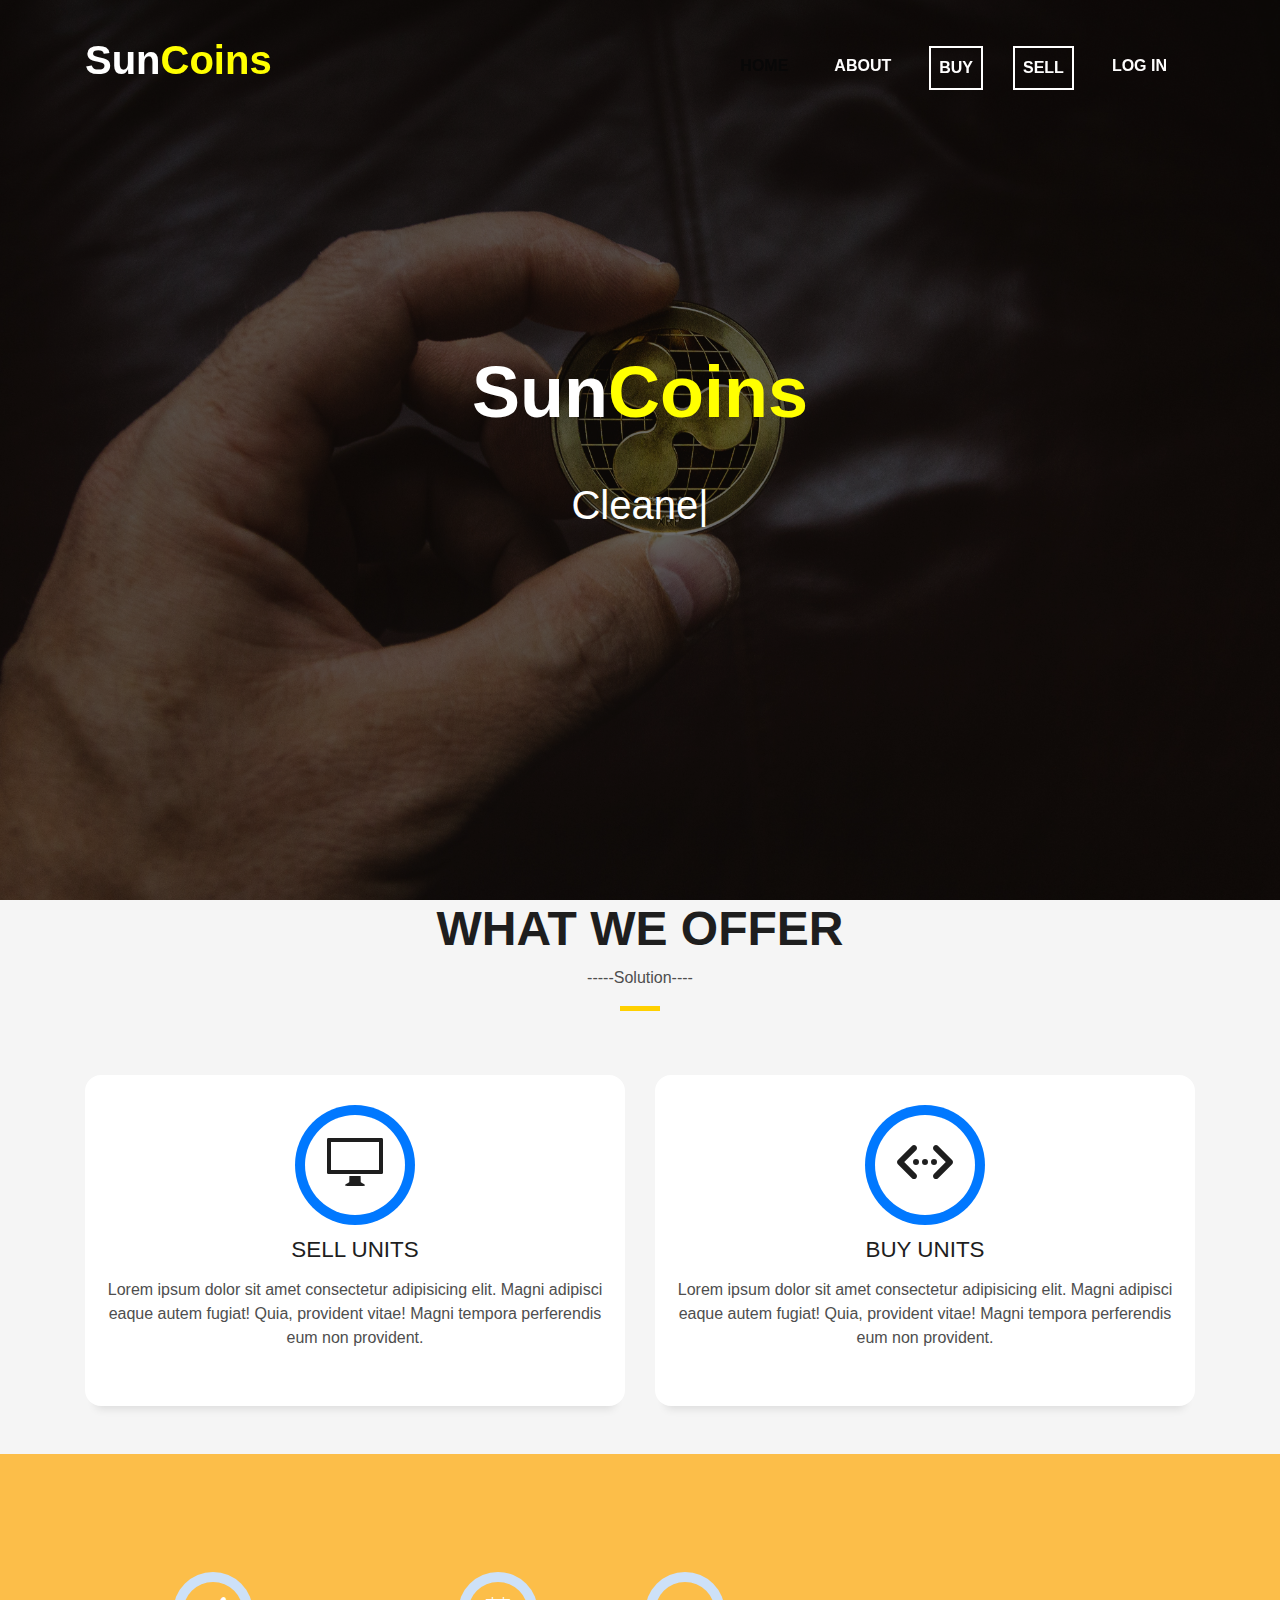
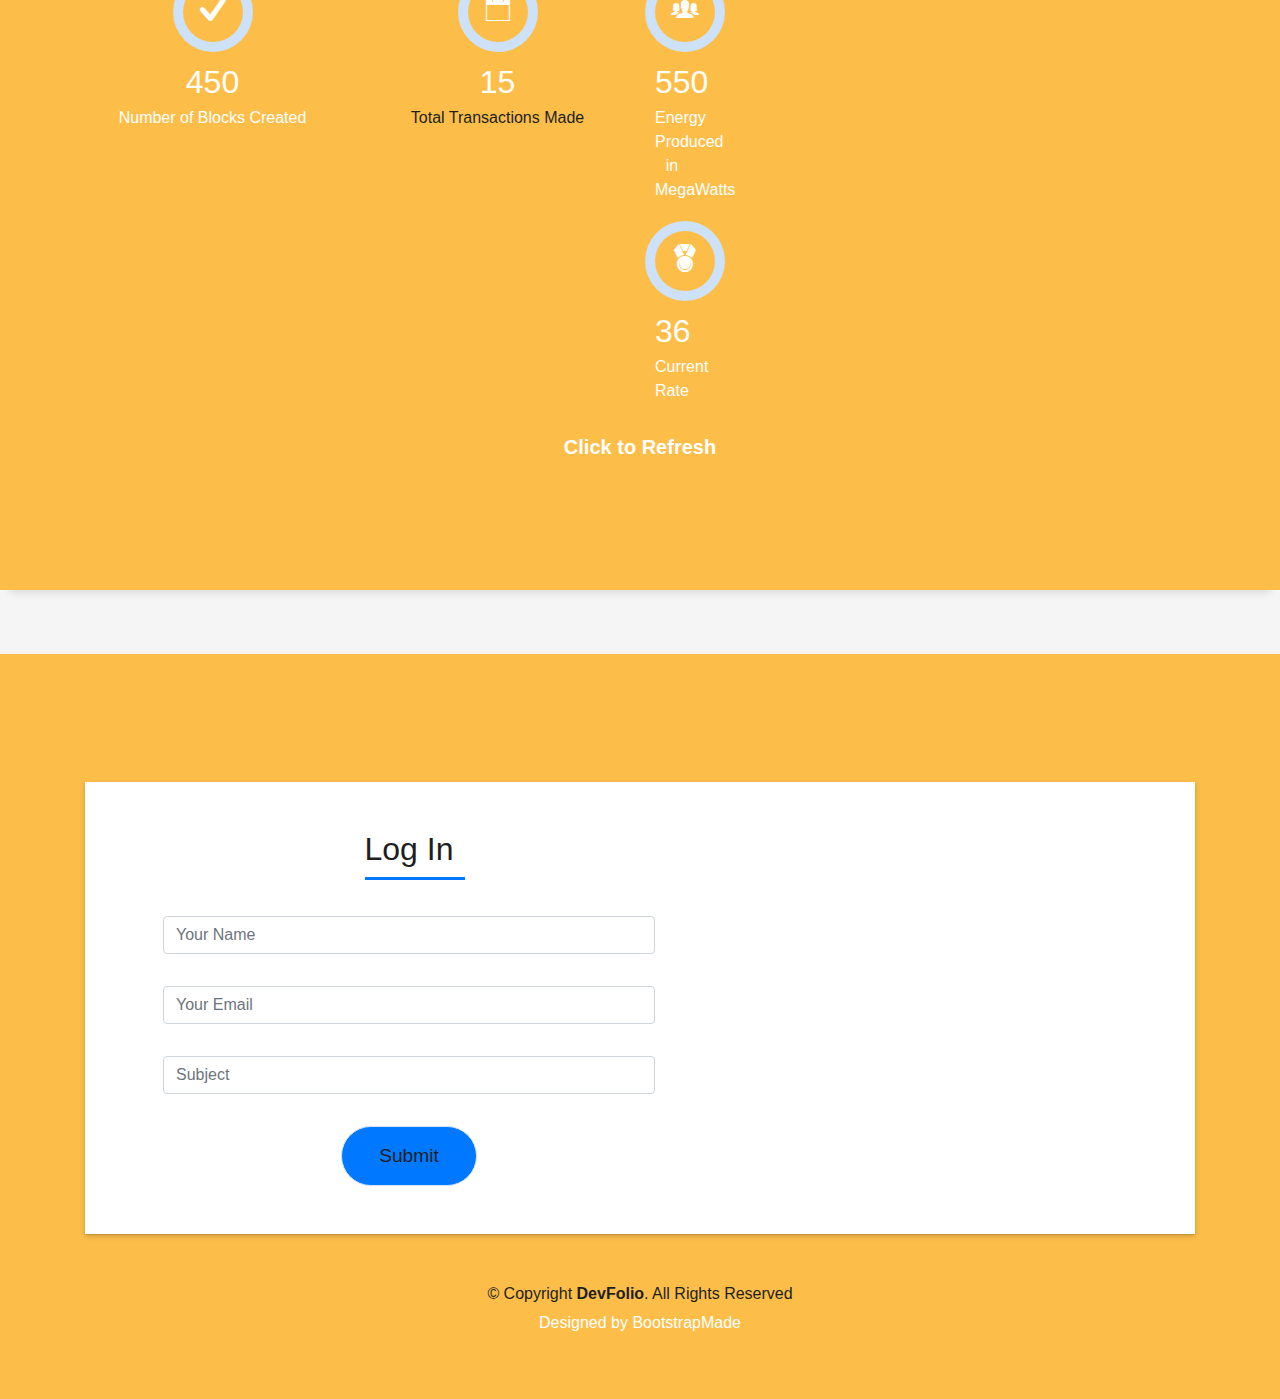
==== index.html @ 3a9124fa "Initial commit" ====
<!DOCTYPE html>
<html lang="en">
<head>
  <meta charset="utf-8">
  <title>SunCoins</title>
  <meta content="width=device-width, initial-scale=1.0" name="viewport">
  <meta content="" name="keywords">
  <meta content="" name="description">

 
  <link href="img/favicon.png" rel="icon">
  <link href="img/apple-touch-icon.png" rel="apple-touch-icon">

  
  <link href="lib/bootstrap/css/bootstrap.min.css" rel="stylesheet">

  
  <link href="lib/font-awesome/css/font-awesome.min.css" rel="stylesheet">
  <link href="lib/animate/animate.min.css" rel="stylesheet">
  <link href="lib/ionicons/css/ionicons.min.css" rel="stylesheet">
  <link href="lib/owlcarousel/assets/owl.carousel.min.css" rel="stylesheet">
  <link href="lib/lightbox/css/lightbox.min.css" rel="stylesheet">

  
  <link href="css/style.css" rel="stylesheet">

</head>

<body id="page-top">

  <!--/ Nav Star /-->
  <nav class="navbar navbar-b navbar-trans navbar-expand-md fixed-top" id="mainNav">
    <div class="container">
            <a class="navbar-brand js-scroll" href="#page-top">Sun<p style="display: inline-block; color: yellow">Coins</p></a>
      <button class="navbar-toggler collapsed" type="button" data-toggle="collapse" data-target="#navbarDefault"
        aria-controls="navbarDefault" aria-expanded="false" aria-label="Toggle navigation">
        <span></span>
        <span></span>
        <span></span>
      </button>
          
      <div class="navbar-collapse collapse justify-content-end" id="navbarDefault">
        <ul class="navbar-nav">
          <li class="nav-item">
            <a class="nav-link js-scroll active" href="#home">Home</a>
          </li>
          <li class="nav-item">
            <a class="nav-link js-scroll" href="#service">About</a>
          </li>
          <li class="nav-item">
            <a class="buy-nav nav-link js-scroll" href="#service">Buy</a><!--Here, url for creating a new block will go-->
          </li>
          <li class="nav-item">
            <a class="sell-nav nav-link js-scroll" href="#serivce">Sell</a>
          </li>
          <li class="nav-item">
            <a class="nav-link js-scroll" href="#login">Log In</a>
          </li>
          
        </ul>
      </div>
    </div>
  </nav>
  <!--/ Nav End /-->

  <!--/ Intro Skew Star /-->
  <div id="home" class="intro route bg-image" style="background-image: url(img/blockchain.jpg)">
    <div class="overlay-itro"></div>
    <div class="intro-content display-table">
      <div class="table-cell">
        <div class="container">
          <!--<p class="display-6 color-d">Hello, world!</p>-->
          <h1 class="intro-title mb-4">Sun<p style="color:yellow; display:inline-block">Coins</p></h1>
          <p class="intro-subtitle"><span class="text-slider-items">Cleaner,Economical,Better</span><strong class="text-slider"></strong></p>
          <!-- <p class="pt-3"><a class="btn btn-primary btn js-scroll px-4" href="#about" role="button">Learn More</a></p> -->
        </div>
      </div>
    </div>
  </div>
  <!--/ Intro Skew End /-->

 

  <!--/ Section Services Star /-->
  <section id="service" class="services-mf route">
    <div class="container">
      <div class="row">
        <div class="col-sm-12">
          <div class="title-box text-center">
            <h3 class="title-a">
              What we offer
            </h3>
            <p class="subtitle-a">
              -----Solution----
            </p>
            <div class="line-mf"></div>
          </div>
        </div>
      </div>
      <div class="row">
        <div class="col-md-6">
          <div class="service-box">
            <div class="service-ico">
              <span class="ico-circle"><i class="ion-monitor"></i></span>
            </div>
            <div class="service-content">
              <h2 class="s-title">Sell Units</h2>
              <p class="s-description text-center">
                Lorem ipsum dolor sit amet consectetur adipisicing elit. Magni adipisci eaque autem fugiat! Quia,
                provident vitae! Magni
                tempora perferendis eum non provident.
              </p>
            </div>
          </div>
        </div>
        <div class="col-md-6">
          <div class="service-box">
            <div class="service-ico">
              <span class="ico-circle"><i class="ion-code-working"></i></span>
            </div>
            <div class="service-content">
              <h2 class="s-title">Buy Units</h2>
              <p class="s-description text-center">
                Lorem ipsum dolor sit amet consectetur adipisicing elit. Magni adipisci eaque autem fugiat! Quia,
                provident vitae! Magni
                tempora perferendis eum non provident.
              </p>
            </div>
          </div>
        </div>
        
        </div>
      </div>
    </div>
  </section>
  <!--/ Section Services End /-->

  <div class="section-counter paralax-mf bg-image" style="background-image: url(img/counters-bg.jpg)">
    <div class="overlay-mf"></div>
    <div class="container">
      <div class="row">
        <div class="col-sm-3 col-lg-3">
          <div class="counter-box counter-box pt-4 pt-md-0">
            <div class="counter-ico">
              <span class="ico-circle"><i class="ion-checkmark-round"></i></span>
            </div>
            <div class="counter-num">
              <p class="counter number_of_blocks_created">450</p>
              <span class="counter-text">Number of Blocks Created</span>
            </div>
          </div>
        </div>
        <div class="col-sm-3 col-lg-3">
          <div class="counter-box pt-4 pt-md-0">
            <div class="counter-ico">
              <span class="ico-circle"><i class="ion-ios-calendar-outline"></i></span>
            </div>
            <div class="counter-num">
              <p class="counter transactions_made_total">15</p>
              <span class="counter-text"><a href="kkkk.html">Total Transactions Made</span>
            </div>
          </div>
        </div>
        <div class="col-sm-3 col-lg-3">
          <div class="counter-box pt-4 pt-md-0">
            <div class="counter-ico">
              <span class="ico-circle"><i class="ion-ios-people"></i></span>
            </div>
            <div class="counter-num">
              <p class="counter energy_produced">550</p>
              <span class="counter-text">Energy Produced in MegaWatts</span>
            </div>
          </div>
        </div>
        <div class="col-sm-3 col-lg-3">
          <div class="counter-box pt-4 pt-md-0">
            <div class="counter-ico">
              <span class="ico-circle"><i class="ion-ribbon-a"></i></span>
            </div>
            <div class="counter-num">
              <p class="counter current_rate">36</p>
              <span class="counter-text">Current Rate</span>
            </div>
          </div>
        </div>
      </div>
      <div class="row">
        <div class="col-md-4"></div>
        <div class="col-md-4 click_to_refresh_total pointer text-center" style="display: inline-block; font-size: 20px; font-weight: 600; color: white;">Click to Refresh</div>
        <div class="col-md-4"></div>
      </div>
    </div>
  </div>


  

  <!--/ Section Contact-Footer Star /-->
  <section id="login" class="paralax-mf footer-paralax bg-image sect-mt4 route" style="background-image: url(img/overlay-bg.jpg)">
    <div class="overlay-mf"></div>
    <div class="container">
      <div class="row">
        <div class="col-sm-12">
          <div class="contact-mf">
            <div id="contact" class="box-shadow-full">
              <div class="row">
                  <div class="col-md-3"></div>
                <div class="col-md-6">
                  <div class="title-box-2">
                    <h5 class="title-left text-center mx-auto d-block">
                      Log In
                    </h5>
                  </div>
                  <div>
                      <form action="" method="post" role="form" class="contactForm">
                      <div id="sendmessage">Your message has been sent. Thank you!</div>
                      <div id="errormessage"></div>
                      <div class="row">
                        <div class="col-md-12 mb-3">
                          <div class="form-group">
                            <input type="text" name="name" class="form-control" id="name" placeholder="Your Name" data-rule="minlen:4" data-msg="Please enter at least 4 chars" />
                            <div class="validation"></div>
                          </div>
                        </div>
                        <div class="col-md-12 mb-3">
                          <div class="form-group">
                            <input type="email" class="form-control" name="email" id="email" placeholder="Your Email" data-rule="email" data-msg="Please enter a valid email" />
                            <div class="validation"></div>
                          </div>
                        </div>
                        <div class="col-md-12 mb-3">
                            <div class="form-group">
                              <input type="text" class="form-control" name="subject" id="subject" placeholder="Subject" data-rule="minlen:4" data-msg="Please enter at least 8 chars of subject" />
                              <div class="validation"></div>
                            </div>
                        </div>
                        
                        <div class="col-md-12">
                          <button type="submit" class="button button-a button-big button-rouded mx-auto d-block text-center"><a href="LogIn.html">Submit</a></button>
                        </div>
                      </div>
                    </form>
                  </div>
                </div>
                <div class="col-md-3"></div>
              </div>
            </div>
          </div>
        </div>
      </div>
    </div>
    <footer>
      <div class="container">
        <div class="row">
          <div class="col-sm-12">
            <div class="copyright-box">
              <p class="copyright">&copy; Copyright <strong>DevFolio</strong>. All Rights Reserved</p>
              <div class="credits">
                <!--
                  All the links in the footer should remain intact.
                  You can delete the links only if you purchased the pro version.
                  Licensing information: https://bootstrapmade.com/license/
                  Purchase the pro version with working PHP/AJAX contact form: https://bootstrapmade.com/buy/?theme=DevFolio
                -->
                Designed by <a href="https://bootstrapmade.com/">BootstrapMade</a>
              </div>
            </div>
          </div>
        </div>
      </div>
    </footer>
  </section>
  <!--/ Section Contact-footer End /-->

  <a href="#" class="back-to-top"><i class="fa fa-chevron-up"></i></a>
  <div id="preloader"></div>

  <!-- JavaScript Libraries -->
  <script src="lib/jquery/jquery.min.js"></script>
  <script src="lib/jquery/jquery-migrate.min.js"></script>
  <script src="lib/popper/popper.min.js"></script>
  <script src="lib/bootstrap/js/bootstrap.min.js"></script>
  <script src="lib/easing/easing.min.js"></script>
  <script src="lib/counterup/jquery.waypoints.min.js"></script>
  <script src="lib/counterup/jquery.counterup.js"></script>
  <script src="lib/owlcarousel/owl.carousel.min.js"></script>
  <script src="lib/lightbox/js/lightbox.min.js"></script>
  <script src="lib/typed/typed.min.js"></script>
  <!-- Contact Form JavaScript File -->
  <script src="contactform/contactform.js"></script>

  <!-- Template Main Javascript File -->
  <script src="js/main.js"></script>

</body>
</html>
---- css/style.css ----
/*
  Theme Name: DevFolio
  Theme URL: https://bootstrapmade.com/devfolio-bootstrap-portfolio-html-template/
  Author: BootstrapMade.com
  License: https://bootstrapmade.com/license/
*/

/*======================================
//--//-->   STYLES GENERALES
======================================*/

body {
  background-color: #f5f5f5;
  color: #4e4e4e;
}

h1,
h2,
h3,
h4,
h5,
h6 {
  color: #1e1e1e;
}

a {
  color: #1e1e1e;
  transition: all 0.5s ease-in-out;
}

a:hover {
  color: #0078ff;
  text-decoration: none;
  transition: all 0.5s ease-in-out;
}

.p-r {
  position: relative;
}

.color-a {
  color: #0078ff;
}

.color-d {
  color: #f5f5f5;
}

.color-text-a {
  color: #4e4e4e;
}

.box-shadow,
.paralax-mf,
.service-box,
.work-box,
.card-blog {
  box-shadow: 0 13px 8px -10px rgba(0, 0, 0, 0.1);
}

.box-shadow-a,
.button:hover {
  box-shadow: 0 0 0 4px #cde1f8;
}

.display-5 {
  font-size: 2.5rem;
  font-weight: 300;
  line-height: 1.1;
}

.display-6 {
  font-size: 2rem;
  font-weight: 300;
  line-height: 1.1;
}

.avatar {
  width: 32px;
  height: 32px;
  margin-right: 4px;
  overflow: hidden;
}

.bg-image {
  background-repeat: no-repeat;
  background-attachment: fixed;
  background-size: cover;
  background-position: center center;
}

.overlay-mf {
  background-color: #ffa600;
}

.overlay-mf {
  position: absolute;
  top: 0;
  left: 0px;
  padding: 0;
  height: 100%;
  width: 100%;
  opacity: .7;
}

.paralax-mf {
  position: relative;
  padding: 8rem 0;
}

.display-table {
  width: 100%;
  height: 100%;
  display: table;
}

.table-cell {
  display: table-cell;
  vertical-align: middle;
}

/*--/ Sections /--*/

.sect-4 {
  padding: 4rem 0;
}

.sect-pt4 {
  padding-top: 4rem;
}

.sect-mt4 {
  margin-top: 4rem;
}

/*--/ Title s /--*/

.title-s {
  font-weight: 600;
  color: #1e1e1e;
  font-size: 1.1rem;
}

/*--/ Title A /--*/

.title-box {
  margin-bottom: 4rem;
}

.title-a {
  font-size: 3rem;
  font-weight: bold;
  text-transform: uppercase;
}

.subtitle-a {
  color: #4e4e4e;
}

.line-mf {
  width: 40px;
  height: 5px;
  background-color:rgb(255, 208, 0);
  margin: 0 auto;
}

/*--/ Title Left /--*/

.title-box-2 {
  margin-bottom: 3rem;
}

.title-left {
  font-size: 2rem;
  position: relative;
}

.title-left:before {
  content: '';
  position: absolute;
  height: 3px;
  background-color: #0078ff;
  width: 100px;
  bottom: -12px;
}

/*------/ Box /------*/

.box-pl2 {
  padding-left: 2rem;
}

.box-shadow-full {
  padding: 3rem 1.25rem;
  position: relative;
  background-color: #fff;
  margin-bottom: 3rem;
  z-index: 2;
  box-shadow: 0 1px 1px 0 rgba(0, 0, 0, 0.06), 0 2px 5px 0 rgba(0, 0, 0, 0.2);
}

/*------/ Socials /------*/

.socials {
  padding: 1.5rem 0;
}

.socials ul li {
  display: inline-block;
}

.socials .ico-circle {
  height: 40px;
  width: 40px;
  font-size: 1.7rem;
  border-radius: 50%;
  line-height: 1.4;
  margin: 0 15px 0 0;
  box-shadow: 0 0 0 3px #0078ff;
  transition: all 500ms ease;
}

.socials .ico-circle:hover {
  background-color: #0078ff;
  color: #fff;
  box-shadow: 0 0 0 3px #cde1f8;
  transition: all 500ms ease;
}

/*------/ Ul resect /------*/

.ul-resect,
.socials ul,
.list-ico,
.blog-wrapper .post-meta ul,
.box-comments .list-comments,
.widget-sidebar .list-sidebar,
.widget-tags ul {
  list-style: none;
  padding-left: 0;
  margin-bottom: 0;
}

.list-ico {
  line-height: 2;
}

.list-ico span {
  color: #0078ff;
  margin-right: 10px;
}

/*------/ Ico Circle /------*/

.ico-circle {
  height: 100px;
  width: 100px;
  font-size: 2rem;
  border-radius: 50%;
  line-height: 1.55;
  margin: 0 auto;
  text-align: center;
  box-shadow: 0 0 0 10px #0078ff;
  display: block;
}

/*------/ Owl Carousel /------*/

.owl-theme .owl-dots {
  text-align: center;
  margin-top: 18px;
}

.owl-theme .owl-dots .owl-dot {
  display: inline-block;
}

.owl-theme .owl-dots .owl-dot span {
  width: 18px;
  height: 7px;
  margin: 5px 5px;
  background: #cde1f8;
  border: 0px solid #cde1f8;
  display: block;
  transition: all 0.6s ease-in-out;
  cursor: pointer;
}

.owl-theme .owl-dots .owl-dot:hover span {
  background-color: #cde1f8;
}

.owl-theme .owl-dots .owl-dot.active span {
  background-color: #1B1B1B;
  width: 25px;
}

/*--/ Scrolltop s /--*/

.scrolltop-mf {
  position: relative;
  display: none;
}

.scrolltop-mf span {
  z-index: 999;
  position: fixed;
  width: 42px;
  height: 42px;
  background-color: #0078ff;
  opacity: .7;
  font-size: 1.6rem;
  line-height: 1.5;
  text-align: center;
  color: #fff;
  top: auto;
  left: auto;
  right: 30px;
  bottom: 50px;
  cursor: pointer;
  border-radius: 50%;
}

/* Back to top button */

.back-to-top {
  position: fixed;
  display: none;
  background: #0078ff;
  color: #fff;
  width: 44px;
  height: 44px;
  text-align: center;
  line-height: 1;
  font-size: 16px;
  border-radius: 50%;
  right: 15px;
  bottom: 15px;
  transition: background 0.5s;
  z-index: 11;
}

.back-to-top i {
  padding-top: 12px;
  color: #fff;
}

/* Prelaoder */

#preloader {
  position: fixed;
  top: 0;
  left: 0;
  right: 0;
  bottom: 0;
  z-index: 9999;
  overflow: hidden;
  background: #fff;
}

#preloader:before {
  content: "";
  position: fixed;
  top: calc(50% - 30px);
  left: calc(50% - 30px);
  border: 6px solid #f2f2f2;
  border-top: 6px solid #0078ff;
  border-radius: 50%;
  width: 60px;
  height: 60px;
  -webkit-animation: animate-preloader 1s linear infinite;
  animation: animate-preloader 1s linear infinite;
}

@-webkit-keyframes animate-preloader {
  0% {
    -webkit-transform: rotate(0deg);
    transform: rotate(0deg);
  }

  100% {
    -webkit-transform: rotate(360deg);
    transform: rotate(360deg);
  }
}

@keyframes animate-preloader {
  0% {
    -webkit-transform: rotate(0deg);
    transform: rotate(0deg);
  }

  100% {
    -webkit-transform: rotate(360deg);
    transform: rotate(360deg);
  }
}

/*======================================
//--//-->   baBAR
======================================*/

.navbar-b {
  transition: all .5s ease-in-out;
  background-color: transparent;
  padding-top: 1.563rem;
  padding-bottom: 1.563rem;
}

.navbar-b.navbar-reduce {
  box-shadow: 0px 6px 9px 0px rgba(0, 0, 0, 0.06);
}

.navbar-b.navbar-trans .nav-item,
.navbar-b.navbar-reduce .nav-item {
  position: relative;
  padding-right: 20px;
  padding-left: 20em;
}

.navbar-b.navbar-trans .nav-link,
.navbar-b.navbar-reduce .nav-link {
  color: rgb(255, 254, 254);
  text-transform: uppercase;
  font-weight: 600;
}

.navbar-b.navbar-trans .nav-link:before,
.navbar-b.navbar-reduce .nav-link:before {
  content: '';
  position: absolute;
  margin-left: 0px;
  width: 0%;
  bottom: 0;
  left: 0;
  height: 2px;
  transition: all 500ms ease;
    
}

.navbar-b.navbar-trans .nav-link:hover,
.navbar-b.navbar-reduce .nav-link:hover {
  color: #1B1B1B;
}

.navbar-b.navbar-trans .nav-link:hover:before,
.navbar-b.navbar-reduce .nav-link:hover:before {
  width: 40px;
}

.navbar-b.navbar-trans .show > .nav-link:before,
.navbar-b.navbar-trans .active > .nav-link:before,
.navbar-b.navbar-trans .nav-link.show:before,
.navbar-b.navbar-trans .nav-link.active:before,
.navbar-b.navbar-reduce .show > .nav-link:before,
.navbar-b.navbar-reduce .active > .nav-link:before,
.navbar-b.navbar-reduce .nav-link.show:before,
.navbar-b.navbar-reduce .nav-link.active:before {
  width: inherit;
}

.navbar-b.navbar-trans .nav-link:before {
  background-color: rgb(255, 255, 255);
}

.navbar-b.navbar-trans .nav-link:hover {
  color: rgb(253, 253, 253);
}

.navbar-b.navbar-trans .show > .nav-link,
.navbar-b.navbar-trans .active > .nav-link,
.navbar-b.navbar-trans .nav-link.show,
.navbar-b.navbar-trans .nav-link.active {
  color: rgb(8, 8, 8);
}

.navbar-b.navbar-reduce {
  transition: all .5s ease-in-out;
  background-color: #fff;
  padding-top: 15px;
  padding-bottom: 15px;
}

.navbar-b.navbar-reduce .nav-link {
  color: rgb(255, 208, 0);
}

.navbar-b.navbar-reduce .nav-link:before {
  background-color: #0078ff;
}

.navbar-b.navbar-reduce .nav-link:hover {
  color: #0078ff;
}

.navbar-b.navbar-reduce .show > .nav-link,
.navbar-b.navbar-reduce .active > .nav-link,
.navbar-b.navbar-reduce .nav-link.show,
.navbar-b.navbar-reduce .nav-link.active {
  color: #0078ff;
}

.navbar-b.navbar-reduce .navbar-brand {
  color: #0078ff;
}

.navbar-b.navbar-reduce .navbar-toggler span {
  background-color: #1B1B1B;
}

.navbar-b .navbar-brand {
  color: #fff;
  font-size: 2.5rem;
  font-weight: 600;
}


.buy-nav , .sell-nav{
    border: 2px solid white;
}

.navbar-b .navbar-nav .dropdown-item.show .dropdown-menu,
.navbar-b .dropdown.show .dropdown-menu,
.navbar-b .dropdown-btn.show .dropdown-menu {
  -webkit-transform: translate3d(0px, 0px, 0px);
  transform: translate3d(0px, 0px, 0px);
  visibility: visible !important;
}

.navbar-b .dropdown-menu {
  margin: 1.12rem 0 0;
  border-radius: 0;
}

.navbar-b .dropdown-menu .dropdown-item {
  padding: .7rem 1.7rem;
  transition: all 500ms ease;
}

.navbar-b .dropdown-menu .dropdown-item:hover {
  background-color: #0078ff;
  color: #fff;
  transition: all 500ms ease;
}

.navbar-b .dropdown-menu .dropdown-item.active {
  background-color: #0078ff;
}

/*--/ Hamburger Navbar /--*/

.navbar-toggler {
  position: relative;
}

.navbar-toggler:focus,
.navbar-toggler:active {
  outline: 0;
}

.navbar-toggler span {
  display: block;
  background-color: #fff;
  height: 3px;
  width: 25px;
  margin-top: 4px;
  margin-bottom: 4px;
  -webkit-transform: rotate(0deg);
  transform: rotate(0deg);
  left: 0;
  opacity: 1;
}

.navbar-toggler span:nth-child(1),
.navbar-toggler span:nth-child(3) {
  transition: -webkit-transform .35s ease-in-out;
  transition: transform .35s ease-in-out;
  transition: transform .35s ease-in-out, -webkit-transform .35s ease-in-out;
}

.navbar-toggler:not(.collapsed) span:nth-child(1) {
  position: absolute;
  left: 12px;
  top: 10px;
  -webkit-transform: rotate(135deg);
  transform: rotate(135deg);
  opacity: 0.9;
}

.navbar-toggler:not(.collapsed) span:nth-child(2) {
  height: 12px;
  visibility: hidden;
  background-color: transparent;
}

.navbar-toggler:not(.collapsed) span:nth-child(3) {
  position: absolute;
  left: 12px;
  top: 10px;
  -webkit-transform: rotate(-135deg);
  transform: rotate(-135deg);
  opacity: 0.9;
}

/*======================================
//--//-->   INTRO
======================================*/

.intro {
  height: 100vh;
  position: relative;
  color: #fff;
}

.intro .intro-content {
  text-align: center;
  position: absolute;
}

.intro .overlay-itro {
  background-color: rgba(0, 0, 0, 0.6);
  position: absolute;
  top: 0;
  left: 0px;
  padding: 0;
  height: 100%;
  width: 100%;
  opacity: .9;
}

.intro .intro-title {
  color: #fff;
  font-weight: 600;
  font-size: 3rem;
}

.intro .intro-subtitle {
  font-size: 1.5rem;
  font-weight: 300;
}

.intro .text-slider-items {
  display: none;
}

.intro-single {
  height: 350px;
}

.intro-single .intro-content {
  margin-top: 30px;
}

.intro-single .intro-title {
  text-transform: uppercase;
  font-size: 3rem;
}

.intro-single .breadcrumb {
  background-color: transparent;
  color: #0084ff;
}

.intro-single .breadcrumb .breadcrumb-item:before {
  color: #cde1f8;
}

.intro-single .breadcrumb .breadcrumb-item.active {
  color: #cde1f8;
}

.intro-single .breadcrumb a {
  color: #fff;
}

/*======================================
//--//-->   ABOUT
======================================*/

.about-mf .box-shadow-full {
  padding-top: 4rem;
  padding-bottom: 4rem;
}

.about-mf .about-img {
  margin-bottom: 2rem;
}

.about-mf .about-img img {
  margin-left: 10px;
}

.skill-mf span {
  color: #4e4e4e;
}

.skill-mf .progress {
  background-color: #cde1f8;
  margin: .5rem 0 1.2rem 0;
  border-radius: 0;
  height: .7rem;
}

.skill-mf .progress .progress-bar {
  height: .7rem;
  background-color: #c3ff00;
}

/*======================================
//--//-->   SERVICES
======================================*/

.service-box {
  background-color: #fff;
  padding: 2.5rem 1.3rem;
  border-radius: 1rem;
  margin-bottom: 3rem;
}

.service-box:hover .ico-circle {
  transition: all 500ms ease;
  color: #fff;
  background-color: rgb(255, 208, 0);
  box-shadow: 0 0 0 10px rgb(255, 208, 0);
}

.service-box .service-ico {
  margin-bottom: 1rem;
  color: #1e1e1e;
}

.service-box .ico-circle {
  transition: all 500ms ease;
  font-size: 4rem;
}

.service-box .s-title {
  font-size: 1.4rem;
  text-transform: uppercase;
  text-align: center;
  padding: .4rem 0;
}

.service-box .s-description {
  color: #4e4e4e;
}

/*======================================
//--//-->   COUNTER
======================================*/

.counter-box {
  color: #fff;
  text-align: center;
}

.counter-ico {
  margin-bottom: 1rem;
}

.counter-ico .ico-circle {
  height: 60px;
  width: 60px;
  line-height: 1.8;
  box-shadow: 0 0 0 10px #cde1f8;
}

.counter-num .counter {
  font-size: 2rem;
  margin-bottom: 0;
}

/*======================================
//--//-->   PORTFOLIO
======================================*/

.work-box {
  margin-bottom: 3rem;
  -webkit-backface-visibility: hidden;
  backface-visibility: hidden;
  background-color: #fff;
}

.work-box:hover img {
  -webkit-transform: scale(1.3);
  transform: scale(1.3);
}

.work-img {
  display: block;
  overflow: hidden;
}

.work-img img {
  transition: all 1s;
}

.work-content {
  padding: 2rem 3% 1rem 4%;
}

.work-content .w-more {
  color: #4e4e4e;
  font-size: .8rem;
}

.work-content .w-more .w-ctegory {
  color: #0078ff;
}

.work-content .w-like {
  font-size: 2.5rem;
  color: #0078ff;
  float: right;
}

.work-content .w-like a {
  color: #0078ff;
}

.work-content .w-like .num-like {
  font-size: .7rem;
}

.w-title {
  font-size: 1.2rem;
}

/*======================================
//--//-->   TESTIMONIALS
======================================*/

.testimonials .owl-carousel .owl-item img {
  width: auto;
}

.testimonial-box {
  color: #fff;
  text-align: center;
}

.testimonial-box .author-test {
  margin-top: 1rem;
}

.testimonial-box .author-test img {
  margin: 0 auto;
}

.testimonial-box .author {
  color: #fff;
  text-transform: uppercase;
  font-weight: 600;
  margin: 1rem 0;
  display: block;
  font-size: 1.4rem;
}

.testimonial-box .comit {
  font-size: 2rem;
  color: #0078ff;
  background-color: #fff;
  width: 52px;
  height: 52px;
  display: block;
  margin: 0 auto;
  border-radius: 50%;
  line-height: 1.6;
}

/*======================================
//--//-->   BLOG
======================================*/

.card-blog .card-body {
  position: relative;
}

.card-blog .card-category-box {
  position: absolute;
  text-align: center;
  top: -16px;
  left: 15px;
  right: 15px;
  line-height: 25px;
  overflow: hidden;
}

.card-blog .card-category {
  display: inline-block;
  color: #fff;
  padding: 0 15px 5px;
  overflow: hidden;
  background-color: #0078ff;
  border-radius: 4px;
}

.card-blog .card-category .category {
  color: #fff;
  display: inline-block;
  text-transform: uppercase;
  font-size: .7rem;
  letter-spacing: .1px;
  margin-bottom: 0;
}

.card-blog .card-title {
  font-size: 1.3rem;
  margin-top: .6rem;
}

.card-blog .card-description {
  color: #4e4e4e;
}

.card-blog .post-author {
  display: inline-block;
}

.card-blog .post-date {
  color: #4e4e4e;
  display: inline-block;
  float: right;
}

/*======================================
//--//-->   BLOG-SINGLE
======================================*/

.post-box,
.form-comments,
.box-comments,
.widget-sidebar {
  padding: 2rem;
  background-color: #fff;
  margin-bottom: 3rem;
}

.blog-wrapper .article-title {
  font-size: 1.5rem;
}

.blog-wrapper .post-meta {
  margin: 1rem 0;
}

.blog-wrapper .post-meta ul {
  border-left: 4px solid #0078ff;
  margin-top: 1rem;
}

.blog-wrapper .post-meta ul li {
  display: inline-block;
  margin-left: 15px;
}

.blog-wrapper .post-meta ul a {
  color: #0078ff;
}

.blog-wrapper .post-meta ul span {
  color: #1e1e1e;
}

.blog-wrapper .blockquote {
  border-left: 4px solid #0078ff;
  padding: 18px;
  font-style: italic;
}

/*------/ Comments /------*/

.box-comments .list-comments li {
  padding-bottom: 40px;
}

.box-comments .list-comments .comment-avatar {
  display: table-cell;
  vertical-align: top;
}

.box-comments .list-comments .comment-avatar img {
  width: 80px;
  height: 80px;
}

.box-comments .list-comments .comment-author {
  font-size: 1.3rem;
}

.box-comments .list-comments .comment-details {
  display: table-cell;
  vertical-align: top;
  padding-left: 25px;
}

.box-comments .list-comments a {
  color: #0078ff;
}

.box-comments .list-comments span {
  color: #1e1e1e;
  font-style: italic;
}

.box-comments .comment-children {
  margin-left: 40px;
}

/*------/ Sidebar /------*/

.widget-sidebar .sidebar-title {
  font-size: 1.6rem;
  font-weight: 600;
  border-left: 5px solid #0078ff;
  padding-left: 15px;
  text-transform: uppercase;
  margin-bottom: 1.5rem;
}

.widget-sidebar .list-sidebar li {
  position: relative;
  padding: 6px 0 6px 24px;
}

.widget-sidebar .list-sidebar li:before {
  position: absolute;
  content: "";
  width: 10px;
  height: 1px;
  left: 0;
  background-color: #0078ff;
  top: 20px;
}

.sidebar-search input {
  background-color: #fff;
  border-radius: 0;
  transition: all 0.5s ease-in-out;
}

.sidebar-search .btn-search {
  background-color: #0078ff;
  border-color: #0078ff;
  border-radius: 0;
  padding-left: 20px;
  padding-right: 20px;
}

.widget-tags ul li {
  display: inline-block;
  background-color: #0078ff;
  padding: .2rem .6rem;
  margin-bottom: .5rem;
  border-radius: 15px;
}

.widget-tags ul li a {
  color: #fff;
}

/*======================================
//--//-->   CONTACT
======================================*/

.footer-paralax {
  padding: 4rem 0 0 0;
}

.contact-mf {
  margin-top: 4rem;
}

/*======================================
//--//-->   FOOTER
======================================*/

footer {
  text-align: center;
  color: #fff;
  padding-bottom: 4rem;
}

footer .copyright {
  margin-bottom: .3rem;
}

footer .credits {
  margin-bottom: 0;
}

footer .credits a {
  color: #fff;
}

/*======================================
//--//-->   CONtaCT FORM
======================================*/

#sendmessage {
  color: #0078ff;
  border: 1px solid #0078ff;
  display: none;
  text-align: center;
  padding: 15px;
  font-weight: 600;
  margin-bottom: 15px;
}

#errormessage {
  color: red;
  display: none;
  border: 1px solid red;
  text-align: center;
  padding: 15px;
  font-weight: 600;
  margin-bottom: 15px;
}

#sendmessage.show,
#errormessage.show,
.show {
  display: block;
}

.validation {
  color: red;
  display: none;
  margin: 0 0 20px;
  font-weight: 400;
  font-size: 13px;
}

/*======================================
//--//-->   BUTTON
======================================*/

.button {
  display: inline-block;
  padding: .3rem .6rem;
  text-align: center;
  vertical-align: middle;
  -webkit-user-select: none;
  -moz-user-select: none;
  -ms-user-select: none;
  user-select: none;
  font-size: 1rem;
  border-radius: .3rem;
  border: 1px solid transparent;
  transition: all 500ms ease;
  cursor: pointer;
}

.button:focus {
  outline: 0;
}

.button:hover {
  background-color: #0062d3;
  color: #fff;
  transition: all 500ms ease;
}

.button-a {
  background-color: #0078ff;
  color: #fff;
  border-color: #cde1f8;
}

.button-big {
  padding: .9rem 2.3rem;
  font-size: 1.2rem;
}

.button-rouded {
  border-radius: 5rem;
}

.btn-lg {
  padding: .5rem 1rem;
  font-size: 1.25rem;
  line-height: 1.5;
  border-radius: .3rem;
}

@media (min-width: 577px) {
  .counter-box {
    margin-bottom: 1.8rem;
  }
}

@media (min-width: 767px) {
  .about-mf .box-pl2 {
    margin-top: 3rem;
    padding-left: 0rem;
  }

  .card-blog {
    margin-bottom: 3rem;
  }

  .contact-mf .box-pl2 {
    margin-top: 3rem;
    padding-left: 0rem;
  }
}

@media (min-width: 768px) {
  .box-shadow-full {
    padding: 3rem;
  }

  .navbar-b.navbar-trans .nav-item,
  .navbar-b.navbar-reduce .nav-item {
    padding-left: 10px;
  }

  .navbar-b.navbar-trans .nav-link:before,
  .navbar-b.navbar-reduce .nav-link:before {
    margin-left: 18px;
  }

  .intro .intro-title {
    font-size: 4.5rem;
  }

  .intro .intro-subtitle {
    font-size: 2.5rem;
  }

  .intro-single .intro-title {
    font-size: 3.5rem;
  }

  .testimonial-box .description {
    padding: 0 5rem;
  }

  .post-box,
  .form-comments,
  .box-comments,
  .widget-sidebar {
    padding: 3rem;
  }

  .blog-wrapper .article-title {
    font-size: 1.9rem;
  }

  .box-comments .list-comments .comment-author {
    font-size: 1.5rem;
  }
}

@media (min-width: 992px) {
  .testimonial-box .description {
    padding: 0 8rem;
  }
}

@media (min-width: 1200px) {
  .testimonial-box .description {
    padding: 0 13rem;
  }
}

@media (max-width: 1024px) {
  .bg-image {
    background-attachment: scroll;
  }
}

@media (max-width: 768px) {
  .back-to-top {
    bottom: 15px;
  }
}
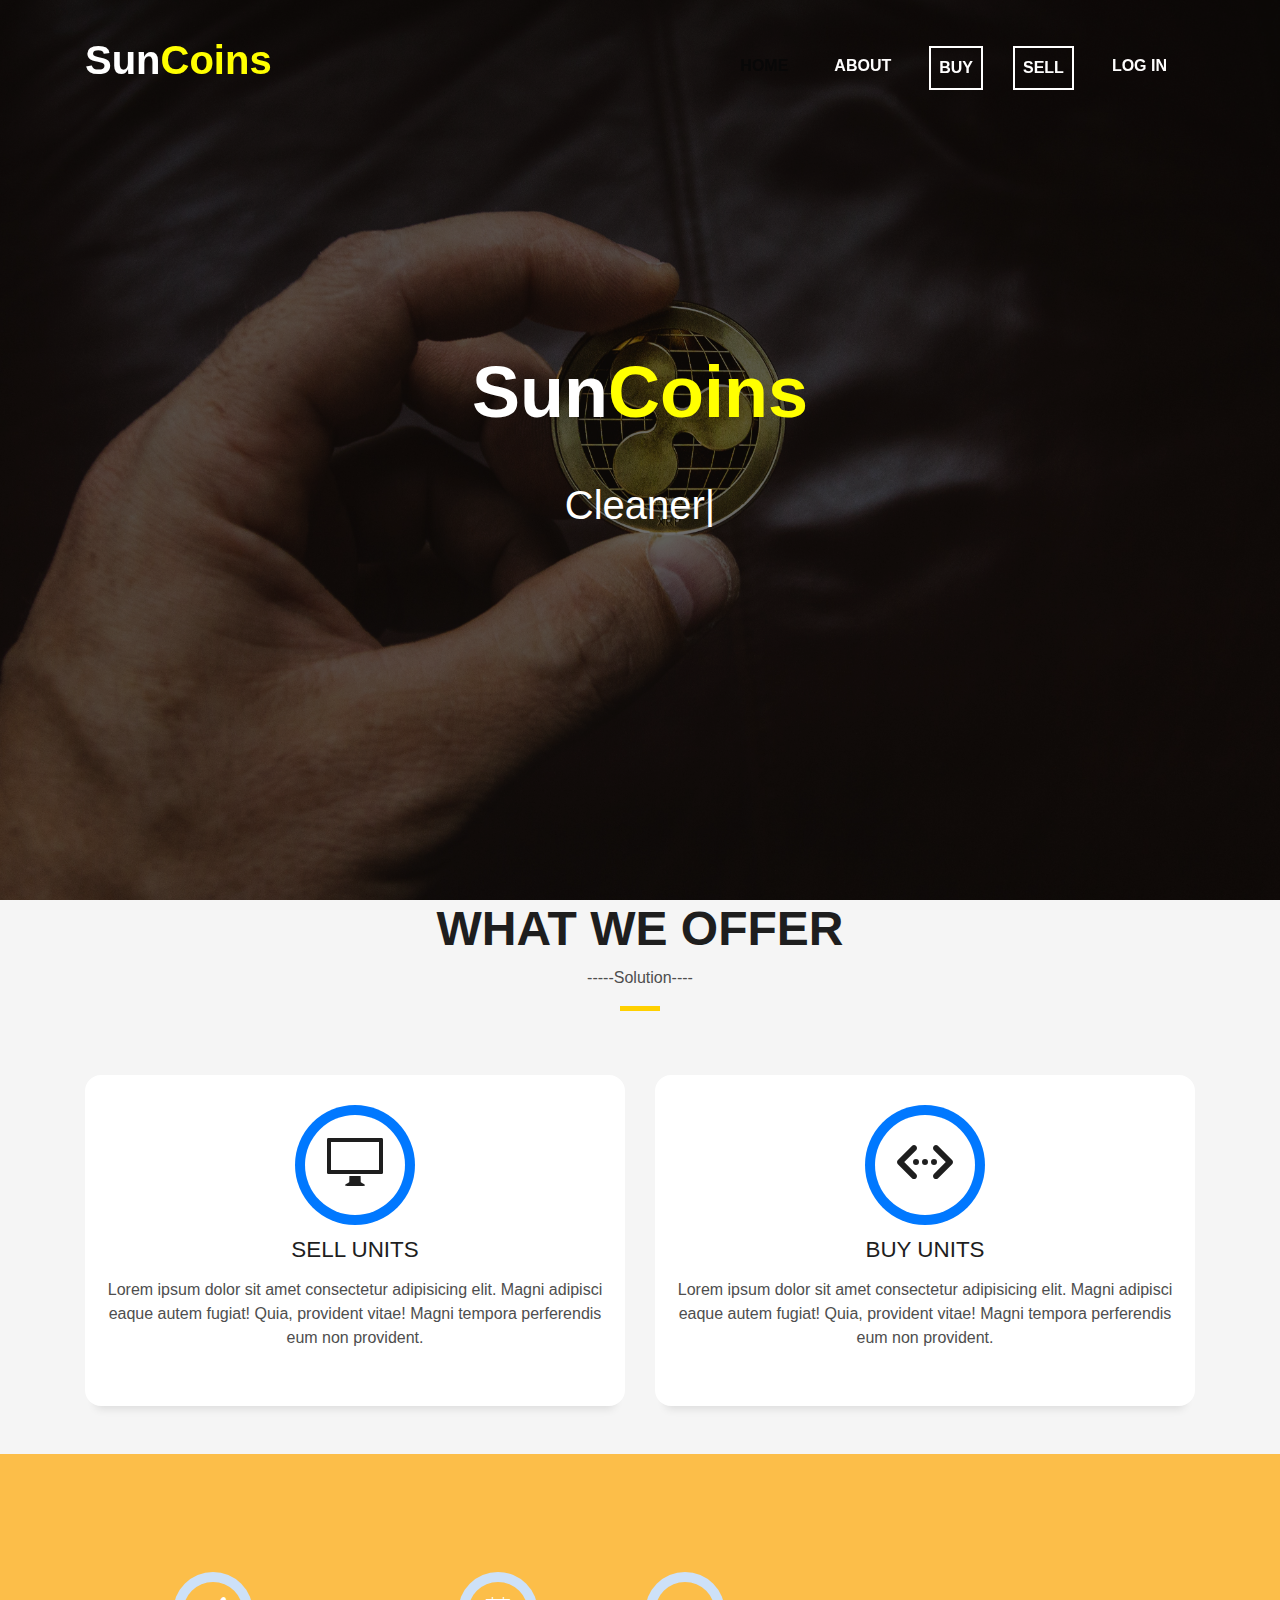
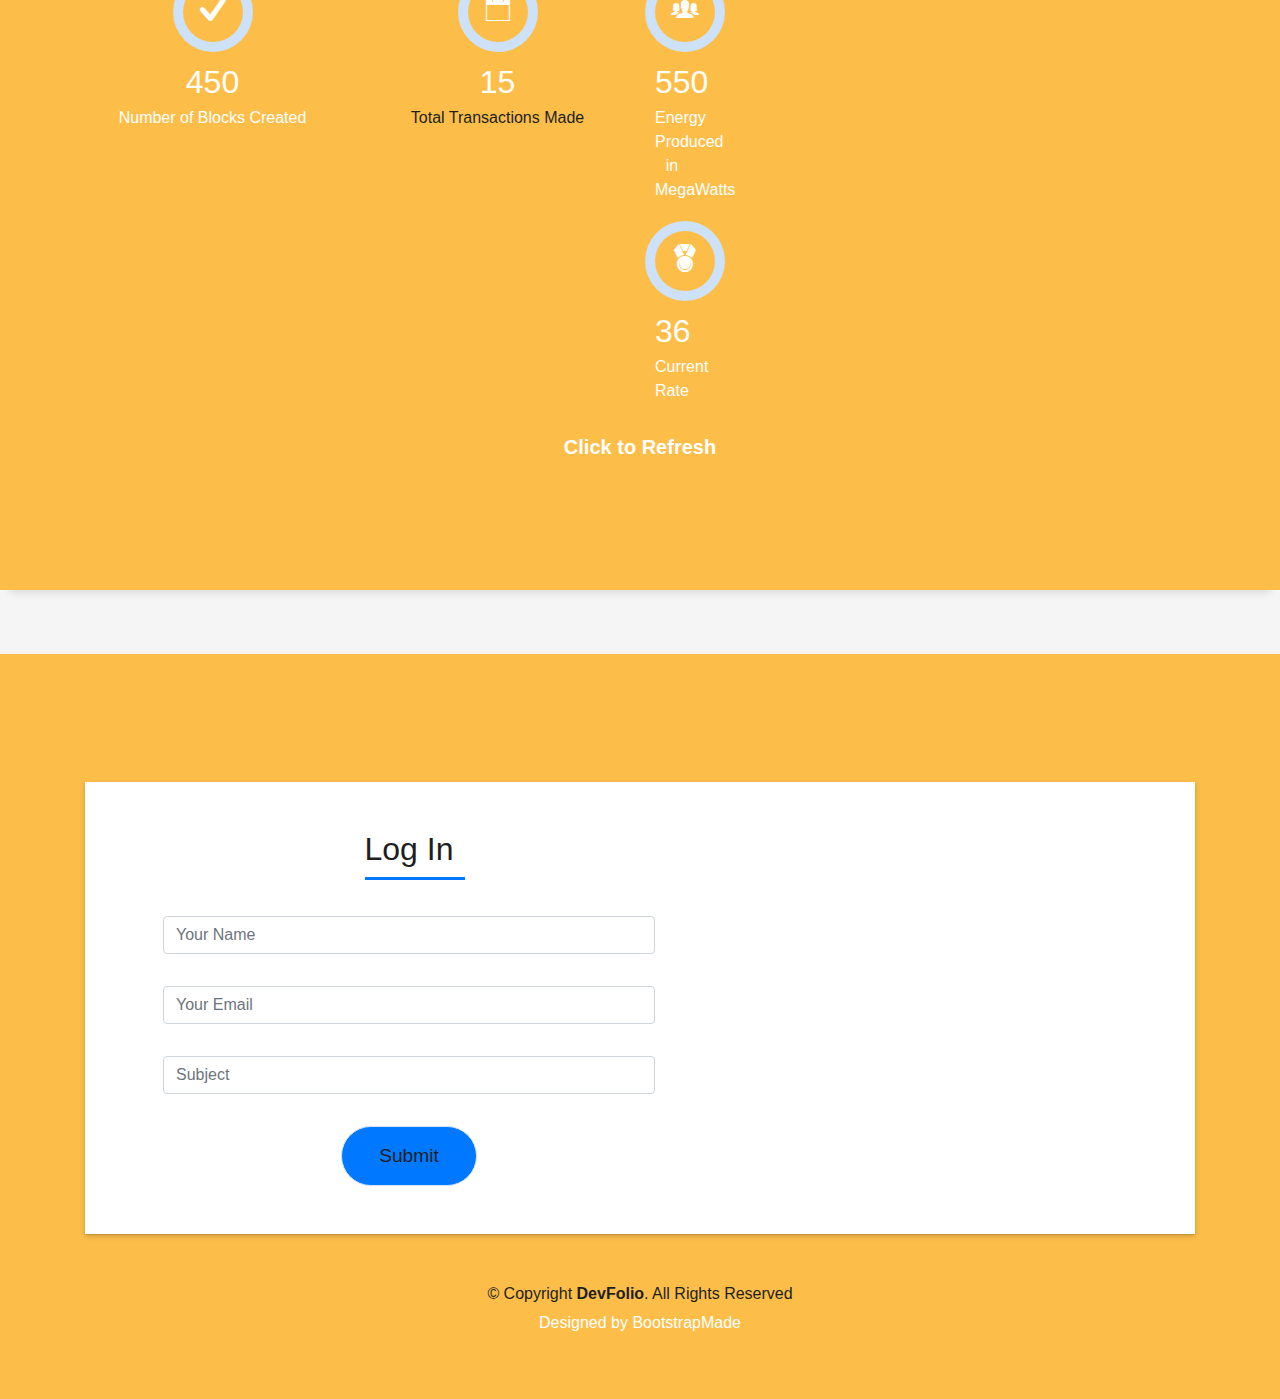
==== commit add0ef2b: "f" ====
--- a/index.html
+++ b/index.html
@@ -157,7 +157,7 @@
             </div>
             <div class="counter-num">
               <p class="counter transactions_made_total">15</p>
-              <span class="counter-text"><a href="kkkk.html">Total Transactions Made</span>
+              <span class="counter-text"><a href="LogIn.html">Total Transactions Made</span>
             </div>
           </div>
         </div>
